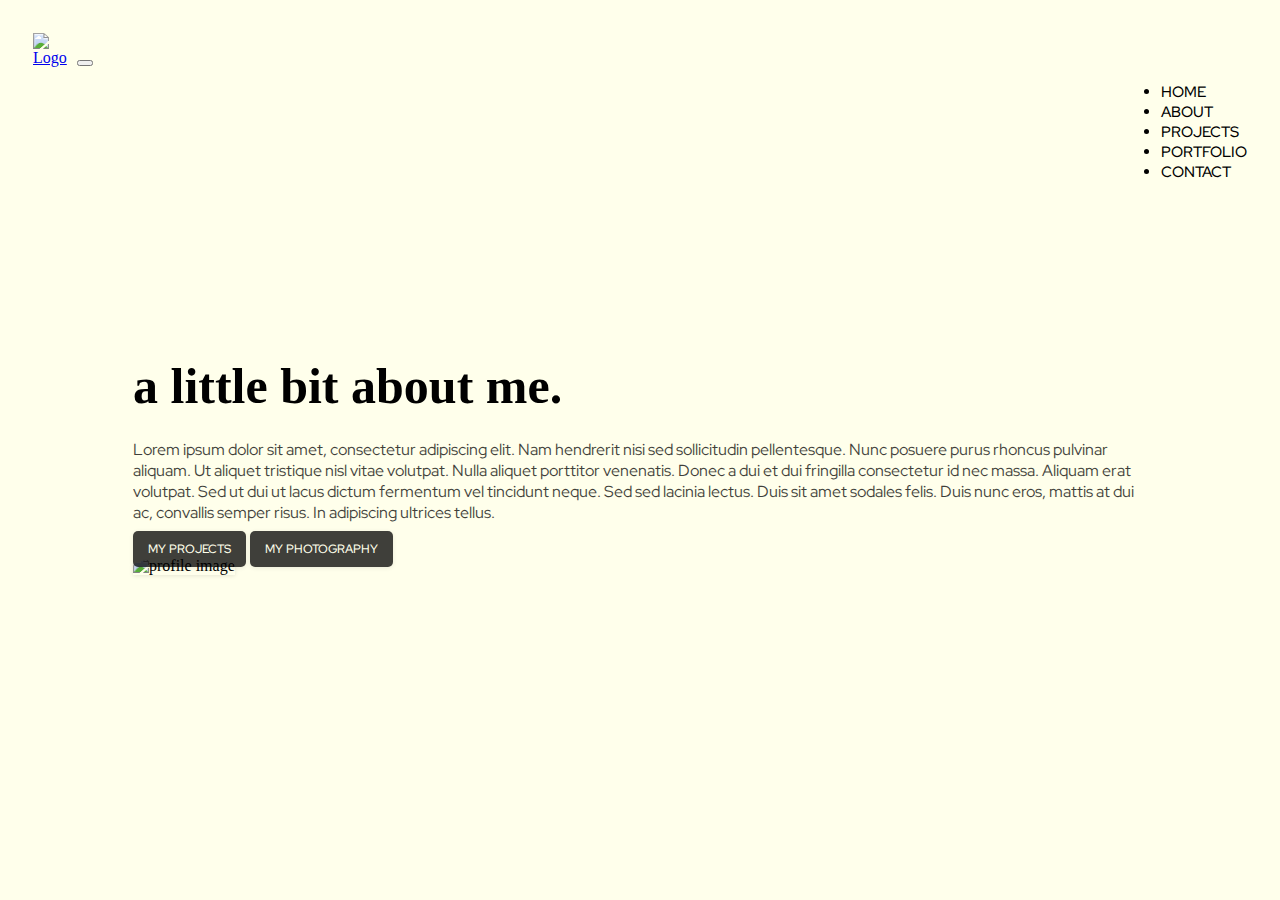
==== about.html @ 89e9486d "(index) html clean up" ====
<!DOCTYPE html>
<html lang="en">
  <head>
    <meta charset="UTF-8" />
    <meta name="viewport" content="width=device-width, initial-scale=1.0" />
    <link
      href="https://cdn.jsdelivr.net/npm/bootstrap@5.3.2/dist/css/bootstrap.min.css"
      rel="stylesheet"
      integrity="sha384-T3c6CoIi6uLrA9TneNEoa7RxnatzjcDSCmG1MXxSR1GAsXEV/Dwwykc2MPK8M2HN"
      crossorigin="anonymous"
    />
    <link rel="preconnect" href="https://fonts.googleapis.com" />
    <link rel="preconnect" href="https://fonts.gstatic.com" crossorigin />
    <link
      href="https://fonts.googleapis.com/css2?family=Gabarito&family=Playfair+Display:wght@400;500;600;700;800;900&family=Red+Hat+Display:wght@400;500&family=Syne+Mono&display=swap"
      rel="stylesheet"
    />
    <link rel="stylesheet" href="app.css" />
    <title>Document</title>
    <script
      src="https://cdn.jsdelivr.net/npm/bootstrap@5.3.2/dist/js/bootstrap.bundle.min.js"
      integrity="sha384-C6RzsynM9kWDrMNeT87bh95OGNyZPhcTNXj1NW7RuBCsyN/o0jlpcV8Qyq46cDfL"
      crossorigin="anonymous"
    ></script>
    <script
      src="https://kit.fontawesome.com/3fcf0af6ca.js"
      crossorigin="anonymous"
    ></script>
  </head>
  <body>
    <div class="top-space">
      <header>
        <nav class="navbar navbar-expand-lg mt-2 mb-2 ms-5 me-5">
          <div class="container-fluid">
            <a class="navbar-brand" href="index.html"
              ><img
                class="logo"
                src="https://s3.amazonaws.com/shecodesio-production/uploads/files/000/099/005/original/lv-logo.png?1696436280"
                alt="Logo"
            /></a>
            <button
              class="navbar-toggler"
              type="button"
              data-bs-toggle="collapse"
              data-bs-target="#navbarNav"
              aria-controls="navbarNav"
              aria-expanded="false"
              aria-label="Toggle Navigation"
            >
              <span class="navbar-toggler-icon"></span>
            </button>
            <div class="collapse navbar-collapse" id="navbarNav">
              <ul class="navbar-nav text-end">
                <li class="nav-item">
                  <a
                    class="nav-link about-nav-link home-link"
                    aria-current="page"
                    href="index.html"
                    >Home</a
                  >
                </li>
                <li class="nav-item">
                  <a
                    class="nav-link about-nav-link about-link"
                    aria-current="page"
                    href="about.html"
                    >About</a
                  >
                </li>
                <li class="nav-item">
                  <a
                    class="nav-link about-nav-link projects-link"
                    aria-current="page"
                    href="projects.html"
                    >Projects</a
                  >
                </li>
                <li class="nav-item">
                  <a
                    class="nav-link about-nav-link portfolio-link"
                    aria-current="page"
                    href="/index.html#portfolio"
                    >Portfolio</a
                  >
                </li>
                <li class="nav-item">
                  <a
                    class="nav-link about-nav-link contact-link"
                    aria-current="page"
                    href="contact.html"
                    >Contact</a
                  >
                </li>
              </ul>
            </div>
          </div>
        </nav>
      </header>
      <main class="main-about">
        <div class="about-container">
          <div class="row text-center">
            <div class="col-lg-7 col mb-5">
              <h1 class="about-headline mb-4">A Little Bit About Me.</h1>
              <p class="about-paragraph mb-4">
                Lorem ipsum dolor sit amet, consectetur adipiscing elit. Nam
                hendrerit nisi sed sollicitudin pellentesque. Nunc posuere purus
                rhoncus pulvinar aliquam. Ut aliquet tristique nisl vitae
                volutpat. Nulla aliquet porttitor venenatis. Donec a dui et dui
                fringilla consectetur id nec massa. Aliquam erat volutpat. Sed
                ut dui ut lacus dictum fermentum vel tincidunt neque. Sed sed
                lacinia lectus. Duis sit amet sodales felis. Duis nunc eros,
                mattis at dui ac, convallis semper risus. In adipiscing ultrices
                tellus.
              </p>
              <a class="buttons m-2" href="">My Projects</a>
              <a class="buttons m-2" href="">My Photography</a>
            </div>
            <div class="col-lg-5 col">
              <img
                class="img-fluid profile-image mb-5"
                src="images/profile-image.jpg"
                alt="profile image"
              />
            </div>
          </div>
        </div>
      </main>
    </div>
  </body>
</html>
---- app.css ----
@font-face {
  font-family: Tangerine, serif;
  src: url("Tangerine.otf");
}

:root {
  --primary-black: #000000;
  --primary-white: #ffffeb;
  --font-family-heading: "Tangerine", cursive;
  --font-family-sub-heading: "Syne Mono", monospace;
  --font-family-paragraph: "Red Hat Display", sans-serif;
  --box-shadow: 0 1px 4px rgba(0, 0, 0, 0.1);
}

body {
  background: var(--primary-white);
  border: 25px solid #ffffeb;
}

.top-gradient {
  background-image: linear-gradient(
    111.25deg,
    #ffffeb 0%,
    #f6e7b5 25%,
    #e1aa54 50%,
    #c25528 100%
  );
  background-size: 150%;
  animation: gradientAnimation 20s ease infinite;
}

@keyframes gradientAnimation {
  0% {
    background-position: 0% 50%;
  }
  50% {
    background-position: 100% 50%;
  }
  100% {
    background-position: 0% 50%;
  }
}

.logo {
  max-width: 40px;
}

.logo:hover {
  cursor: context-menu;
}

.navbar-collapse {
  display: flex;
  justify-content: flex-end;
}

.navbar-nav {
  font-family: var(--font-family-paragraph);
  font-size: 15px;
  font-weight: 500;
  gap: 30px;
  text-transform: uppercase;
}

.nav-link {
  color: var(--primary-white);
  text-decoration: none;
}

.nav-link:hover {
  color: var(--primary-white);
  cursor: pointer;
  opacity: 0.5;
  transition: all 500ms ease-in-out;
}

.about-nav-link {
  color: var(--primary-black);
}

.about-nav-link:hover {
  color: var(--primary-black);
}

main {
  margin: 135px 0;
}

.main-headline {
  color: var(--primary-white);
  font-family: var(--font-family-sub-heading);
  font-size: 30px;
  text-transform: lowercase;
}

.main-description,
.contact-headline {
  color: var(--primary-white);
  font-family: var(--font-family-heading);
  font-size: 75px;
  line-height: 0.8;
  text-transform: lowercase;
}

.main-headline:hover,
.main-description:hover {
  cursor: context-menu;
}

span {
  color: var(--primary-black);
}

small {
  font-size: 40px;
}

.code-container {
  display: flex;
  justify-content: center;
}

.code-container .row {
  gap: 75px;
}

.code-container i {
  font-size: 40px;
}

.code-container i:hover {
  cursor: pointer;
  transform: scale(1.5);
  transition: all 500ms ease-in-out;
}

.preview-container,
.projects-container {
  display: flex;
  justify-content: center;
  flex-direction: column;
}

.previews-headline {
  font-family: var(--font-family-sub-heading);
  font-size: 30px;
  padding: 10px;
  text-transform: lowercase;
}

.preview-container .row,
.projects-container .row {
  gap: 50px;
}

.preview-image {
  max-width: 400px;
  max-height: 200px;
}

.project-image {
  max-width: 300px;
  box-shadow: var(--box-shadow);
}

.project-image:hover {
  transform: scale(1.3);
  transition: all 500ms ease-in-out;
}

.preview-headline,
.project-headline,
.contact-description {
  font-family: var(--font-family-paragraph);
  font-size: 15px;
  font-weight: 600;
  text-transform: uppercase;
}

.preview-paragraph,
.project-paragraph,
.contact-paragraph {
  font-family: var(--font-family-paragraph);
}

.buttons {
  background: var(--primary-black);
  border-radius: 5px;
  box-shadow: var(--box-shadow);
  color: var(--primary-white);
  font-family: var(--font-family-paragraph);
  font-size: 12px;
  font-weight: 500;
  opacity: 0.75;
  padding: 10px 15px;
  text-decoration: none;
  text-transform: uppercase;
}

.buttons:hover {
  cursor: pointer;
  opacity: 1;
  transition: all 500ms ease-in-out;
}

.about-container {
  display: flex;
  justify-content: center;
}

.about-container .row {
  align-items: center;
  margin: 0 100px;
}

.about-headline,
.projects-headline {
  color: var(--primary-black);
  font-family: var(--font-family-heading);
  font-size: 50px;
  line-height: 0.8;
  text-transform: lowercase;
}

.about-paragraph,
.project-paragraph {
  font-family: var(--font-family-paragraph);
  opacity: 0.75;
}

.about-paragraph:hover,
.project-paragraph:hover {
  cursor: context-menu;
  opacity: 1;
  transform: scale(1.015);
  transition: all 500ms ease-in-out;
}

.profile-image {
  border-radius: 50% 50% 0 0;
  box-shadow: var(--box-shadow);
  max-width: 325px;
}

.contact-container i {
  font-size: 40px;
}

.contact-container i:hover {
  cursor: pointer;
  transform: scale(1.5);
  transition: all 500ms ease-in-out;
}

.contact-container {
  display: flex;
  justify-content: center;
}

.contact-container .row {
  align-items: center;
  text-align: center;
  gap: 100px;
}

.contact-container a {
  text-decoration: none;
  color: var(--primary-black);
}

@media (max-width: 1150px) {
  .about-headline {
    font-size: 40px;
  }
}

@media (max-width: 991.5px) {
  .navbar-nav {
    gap: 5px;
    margin-top: 20px;
  }

  .main-about {
    margin: 25px 0;
  }

  .about-container .row {
    flex-direction: column-reverse;
  }

  .contact-container .row {
    gap: 0px;
  }
}

@media (max-width: 771.5px) {
  .main-description,
  .contact-headline {
    font-size: 55px;
  }
}

@media (max-width: 695px) {
  .about-headline {
    font-size: 30px;
  }
}

@media (max-width: 584.5px) {
  .main-headline {
    font-size: 20px;
  }

  .main-description,
  .contact-headline {
    font-size: 35px;
  }

  small {
    font-size: 25px;
  }
}
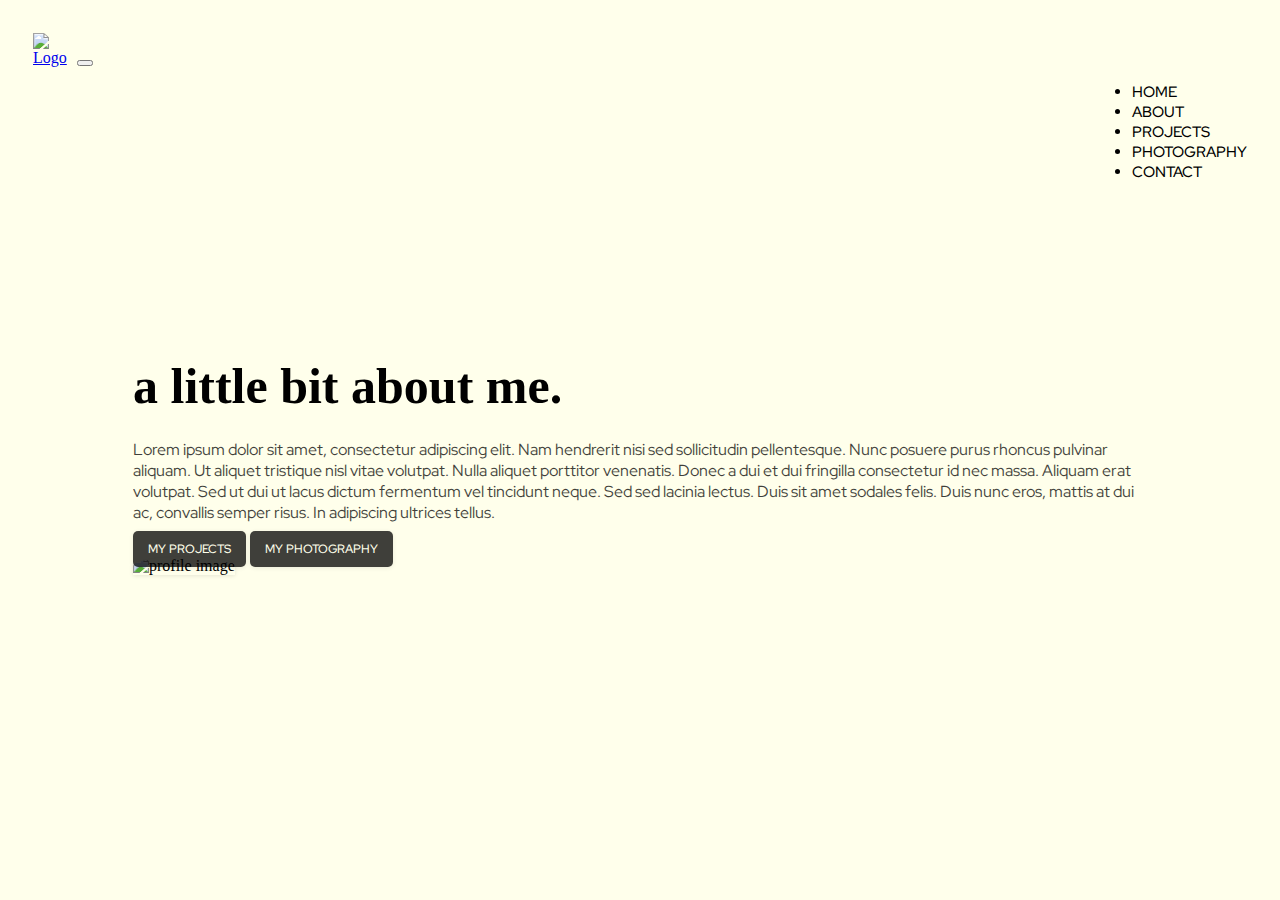
==== commit 11b7ef84: "(about) html clean up" ====
--- a/about.html
+++ b/about.html
@@ -30,7 +30,7 @@
   <body>
     <div class="top-space">
       <header>
-        <nav class="navbar navbar-expand-lg mt-2 mb-2 ms-5 me-5">
+        <nav class="navbar navbar-expand-lg">
           <div class="container-fluid">
             <a class="navbar-brand" href="index.html"
               ><img
@@ -53,7 +53,7 @@
               <ul class="navbar-nav text-end">
                 <li class="nav-item">
                   <a
-                    class="nav-link about-nav-link home-link"
+                    class="nav-link about-nav-link"
                     aria-current="page"
                     href="index.html"
                     >Home</a
@@ -61,7 +61,7 @@
                 </li>
                 <li class="nav-item">
                   <a
-                    class="nav-link about-nav-link about-link"
+                    class="nav-link about-nav-link"
                     aria-current="page"
                     href="about.html"
                     >About</a
@@ -69,7 +69,7 @@
                 </li>
                 <li class="nav-item">
                   <a
-                    class="nav-link about-nav-link projects-link"
+                    class="nav-link about-nav-link"
                     aria-current="page"
                     href="projects.html"
                     >Projects</a
@@ -77,15 +77,15 @@
                 </li>
                 <li class="nav-item">
                   <a
-                    class="nav-link about-nav-link portfolio-link"
+                    class="nav-link about-nav-link"
                     aria-current="page"
-                    href="/index.html#portfolio"
-                    >Portfolio</a
+                    href="photography.html"
+                    >Photography</a
                   >
                 </li>
                 <li class="nav-item">
                   <a
-                    class="nav-link about-nav-link contact-link"
+                    class="nav-link about-nav-link"
                     aria-current="page"
                     href="contact.html"
                     >Contact</a
@@ -96,12 +96,12 @@
           </div>
         </nav>
       </header>
-      <main class="main-about">
+      <main>
         <div class="about-container">
-          <div class="row text-center">
-            <div class="col-lg-7 col mb-5">
-              <h1 class="about-headline mb-4">A Little Bit About Me.</h1>
-              <p class="about-paragraph mb-4">
+          <div class="row">
+            <div class="col-lg-7 col">
+              <h1 class="about-headline">A Little Bit About Me.</h1>
+              <p class="about-paragraph">
                 Lorem ipsum dolor sit amet, consectetur adipiscing elit. Nam
                 hendrerit nisi sed sollicitudin pellentesque. Nunc posuere purus
                 rhoncus pulvinar aliquam. Ut aliquet tristique nisl vitae
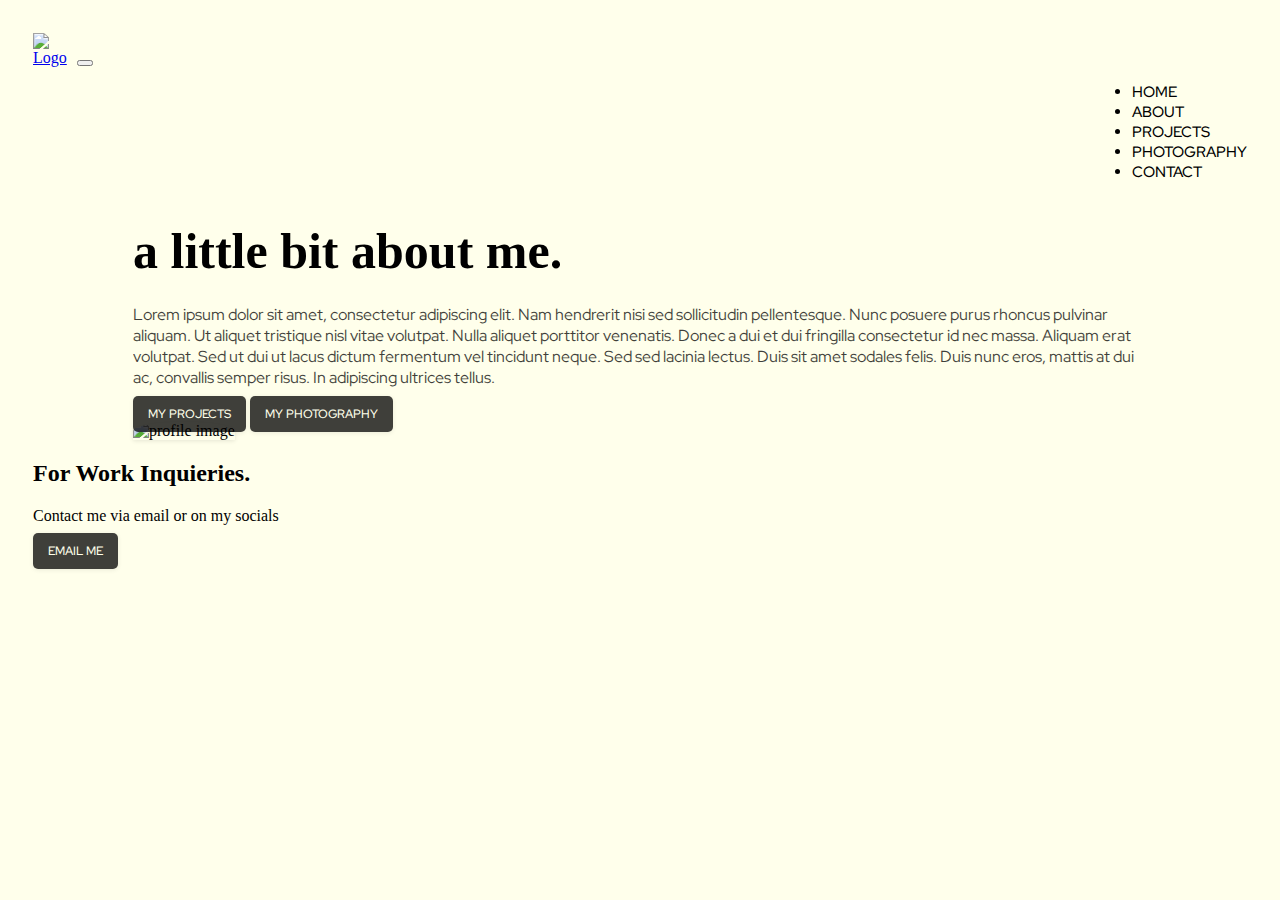
==== commit 7b593f8c: "footer added to all current html" ====
--- a/about.html
+++ b/about.html
@@ -96,35 +96,72 @@
           </div>
         </nav>
       </header>
-      <main>
-        <div class="about-container">
+      <div class="about-container">
+        <div class="row">
+          <div class="col-lg-7 col">
+            <h1 class="about-headline">A Little Bit About Me.</h1>
+            <p class="about-paragraph">
+              Lorem ipsum dolor sit amet, consectetur adipiscing elit. Nam
+              hendrerit nisi sed sollicitudin pellentesque. Nunc posuere purus
+              rhoncus pulvinar aliquam. Ut aliquet tristique nisl vitae
+              volutpat. Nulla aliquet porttitor venenatis. Donec a dui et dui
+              fringilla consectetur id nec massa. Aliquam erat volutpat. Sed ut
+              dui ut lacus dictum fermentum vel tincidunt neque. Sed sed lacinia
+              lectus. Duis sit amet sodales felis. Duis nunc eros, mattis at dui
+              ac, convallis semper risus. In adipiscing ultrices tellus.
+            </p>
+            <a class="buttons m-2" href="">My Projects</a>
+            <a class="buttons m-2" href="">My Photography</a>
+          </div>
+          <div class="col-lg-5 col">
+            <img
+              class="img-fluid profile-image mb-5"
+              src="images/profile-image.jpg"
+              alt="profile image"
+            />
+          </div>
+        </div>
+      </div>
+      <footer>
+        <div class="footer-container">
           <div class="row">
-            <div class="col-lg-7 col">
-              <h1 class="about-headline">A Little Bit About Me.</h1>
-              <p class="about-paragraph">
-                Lorem ipsum dolor sit amet, consectetur adipiscing elit. Nam
-                hendrerit nisi sed sollicitudin pellentesque. Nunc posuere purus
-                rhoncus pulvinar aliquam. Ut aliquet tristique nisl vitae
-                volutpat. Nulla aliquet porttitor venenatis. Donec a dui et dui
-                fringilla consectetur id nec massa. Aliquam erat volutpat. Sed
-                ut dui ut lacus dictum fermentum vel tincidunt neque. Sed sed
-                lacinia lectus. Duis sit amet sodales felis. Duis nunc eros,
-                mattis at dui ac, convallis semper risus. In adipiscing ultrices
-                tellus.
+            <div class="col-md">
+              <h2 class="footer-headline">For Work Inquieries.</h2>
+              <p class="footer-paragraph">
+                Contact me via email or on my socials
+                <i class="fa-solid fa-arrow-right-long"></i>
               </p>
-              <a class="buttons m-2" href="">My Projects</a>
-              <a class="buttons m-2" href="">My Photography</a>
             </div>
-            <div class="col-lg-5 col">
-              <img
-                class="img-fluid profile-image mb-5"
-                src="images/profile-image.jpg"
-                alt="profile image"
-              />
+            <div class="col-md">
+              <a
+                href="mailto:lisa_candemyr@hotmail.com"
+                target="_blank"
+                rel="noreferrer"
+                class="buttons"
+                >Email Me</a
+              >
+              <a
+                href="https://www.linkedin.com/in/lisa-candemyr/"
+                target="_blank"
+                rel="noreferrer"
+                ><i class="fa-brands fa-linkedin socials"></i
+              ></a>
+              <a
+                href="https://www.facebook.com/lisacandemyr"
+                target="_blank"
+                rel="noreferrer"
+                ><i class="fa-brands fa-facebook socials"></i
+              ></a>
+              <a
+                href="https://www.instagram.com/lisacandemyr"
+                target="_blank"
+                rel="noreferrer"
+                ><i class="fa-brands fa-instagram socials"></i
+              ></a>
             </div>
           </div>
         </div>
-      </main>
+      </footer>
     </div>
   </body>
 </html>
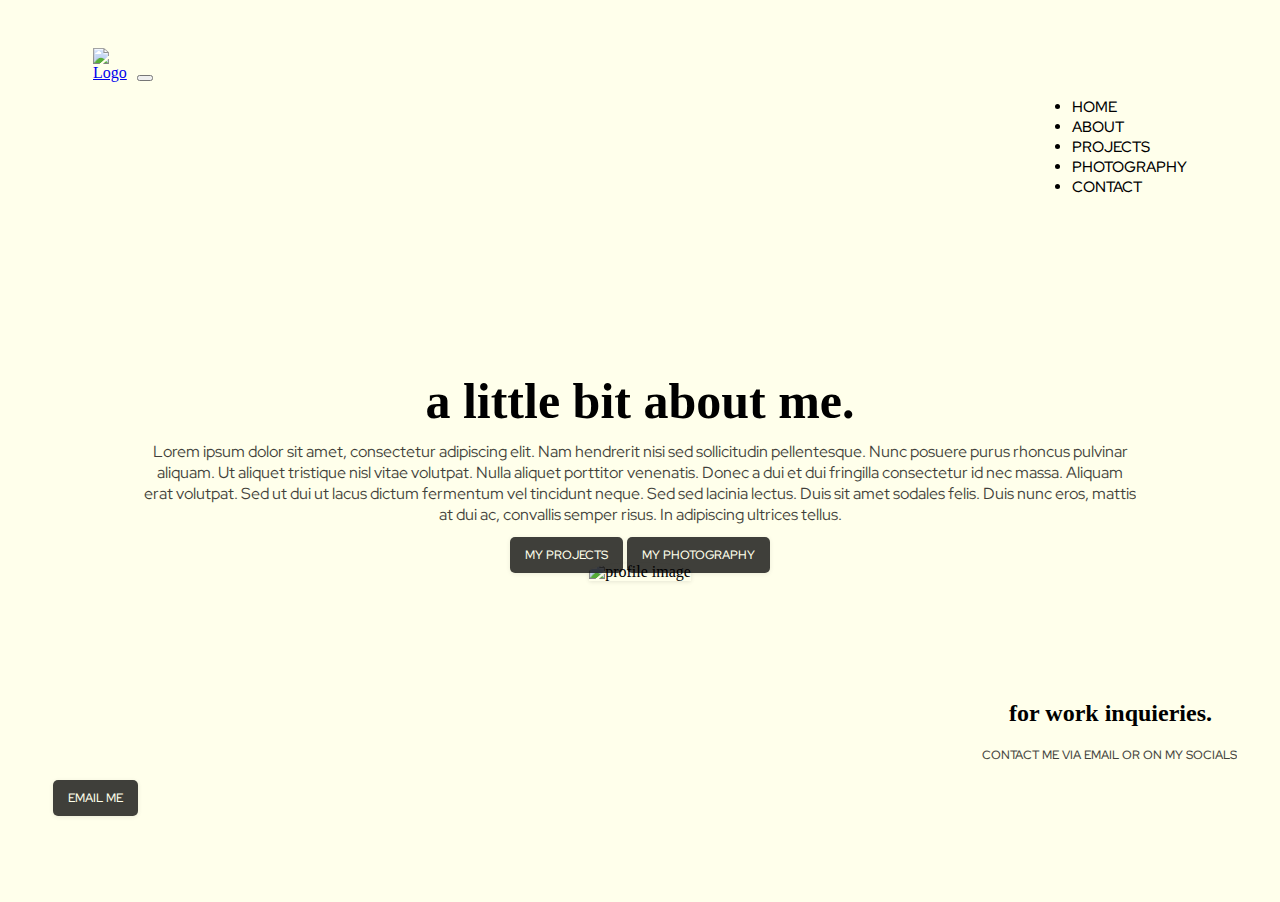
==== commit c5a6c209: "css clean up" ====
--- a/about.html
+++ b/about.html
@@ -53,7 +53,7 @@
               <ul class="navbar-nav text-end">
                 <li class="nav-item">
                   <a
-                    class="nav-link about-nav-link"
+                    class="nav-link second-nav-link"
                     aria-current="page"
                     href="index.html"
                     >Home</a
@@ -61,7 +61,7 @@
                 </li>
                 <li class="nav-item">
                   <a
-                    class="nav-link about-nav-link"
+                    class="nav-link second-nav-link"
                     aria-current="page"
                     href="about.html"
                     >About</a
@@ -69,7 +69,7 @@
                 </li>
                 <li class="nav-item">
                   <a
-                    class="nav-link about-nav-link"
+                    class="nav-link second-nav-link"
                     aria-current="page"
                     href="projects.html"
                     >Projects</a
@@ -77,7 +77,7 @@
                 </li>
                 <li class="nav-item">
                   <a
-                    class="nav-link about-nav-link"
+                    class="nav-link second-nav-link"
                     aria-current="page"
                     href="photography.html"
                     >Photography</a
@@ -85,7 +85,7 @@
                 </li>
                 <li class="nav-item">
                   <a
-                    class="nav-link about-nav-link"
+                    class="nav-link second-nav-link"
                     aria-current="page"
                     href="contact.html"
                     >Contact</a
@@ -115,7 +115,7 @@
           </div>
           <div class="col-lg-5 col">
             <img
-              class="img-fluid profile-image mb-5"
+              class="img-fluid profile-image"
               src="images/profile-image.jpg"
               alt="profile image"
             />
--- a/app.css
+++ b/app.css
@@ -26,161 +26,12 @@
     #c25528 100%
   );
   background-size: 150%;
-  animation: gradientAnimation 20s ease infinite;
-}
-
-@keyframes gradientAnimation {
-  0% {
-    background-position: 0% 50%;
-  }
-  50% {
-    background-position: 100% 50%;
-  }
-  100% {
-    background-position: 0% 50%;
-  }
-}
-
-.logo {
-  max-width: 40px;
-}
-
-.logo:hover {
-  cursor: context-menu;
-}
-
-.navbar-collapse {
-  display: flex;
-  justify-content: flex-end;
-}
-
-.navbar-nav {
-  font-family: var(--font-family-paragraph);
-  font-size: 15px;
-  font-weight: 500;
-  gap: 30px;
-  text-transform: uppercase;
-}
-
-.nav-link {
-  color: var(--primary-white);
-  text-decoration: none;
-}
-
-.nav-link:hover {
-  color: var(--primary-white);
-  cursor: pointer;
-  opacity: 0.5;
-  transition: all 500ms ease-in-out;
-}
-
-.about-nav-link {
-  color: var(--primary-black);
-}
-
-.about-nav-link:hover {
-  color: var(--primary-black);
-}
-
-main {
-  margin: 135px 0;
-}
-
-.main-headline {
-  color: var(--primary-white);
-  font-family: var(--font-family-sub-heading);
-  font-size: 30px;
-  text-transform: lowercase;
-}
-
-.main-description,
-.contact-headline {
-  color: var(--primary-white);
-  font-family: var(--font-family-heading);
-  font-size: 75px;
-  line-height: 0.8;
-  text-transform: lowercase;
-}
-
-.main-headline:hover,
-.main-description:hover {
-  cursor: context-menu;
-}
-
-span {
-  color: var(--primary-black);
-}
-
-small {
-  font-size: 40px;
-}
-
-.code-container {
-  display: flex;
-  justify-content: center;
-}
-
-.code-container .row {
-  gap: 75px;
-}
-
-.code-container i {
-  font-size: 40px;
-}
-
-.code-container i:hover {
-  cursor: pointer;
-  transform: scale(1.5);
-  transition: all 500ms ease-in-out;
-}
-
-.preview-container,
-.projects-container {
-  display: flex;
-  justify-content: center;
-  flex-direction: column;
-}
-
-.previews-headline {
-  font-family: var(--font-family-sub-heading);
-  font-size: 30px;
+  animation: gradientAnimation 10s ease infinite;
   padding: 10px;
-  text-transform: lowercase;
-}
-
-.preview-container .row,
-.projects-container .row {
-  gap: 50px;
-}
-
-.preview-image {
-  max-width: 400px;
-  max-height: 200px;
-}
-
-.project-image {
-  max-width: 300px;
-  box-shadow: var(--box-shadow);
-}
-
-.project-image:hover {
-  transform: scale(1.3);
-  transition: all 500ms ease-in-out;
-}
-
-.preview-headline,
-.project-headline,
-.contact-description {
-  font-family: var(--font-family-paragraph);
-  font-size: 15px;
-  font-weight: 600;
-  text-transform: uppercase;
-}
-
-.preview-paragraph,
-.project-paragraph,
-.contact-paragraph {
-  font-family: var(--font-family-paragraph);
+}
+
+.top-space {
+  padding: 10px;
 }
 
 .buttons {
@@ -203,32 +54,235 @@
   transition: all 500ms ease-in-out;
 }
 
+.navbar {
+  margin: 5px 50px;
+}
+
+.logo {
+  max-width: 40px;
+}
+
+.logo:hover {
+  cursor: context-menu;
+}
+
+.navbar-collapse {
+  display: flex;
+  justify-content: flex-end;
+}
+
+.navbar-nav {
+  font-family: var(--font-family-paragraph);
+  font-size: 15px;
+  font-weight: 500;
+  gap: 30px;
+  text-transform: uppercase;
+}
+
+.nav-link {
+  color: var(--primary-white);
+  text-decoration: none;
+}
+
+.nav-link:hover {
+  color: var(--primary-white);
+  cursor: pointer;
+  opacity: 0.5;
+  transition: all 500ms ease-in-out;
+}
+
+.second-nav-link {
+  color: var(--primary-black);
+}
+
+.second-nav-link:hover {
+  color: var(--primary-black);
+}
+
+main {
+  margin: 135px 0;
+}
+
+.main-headline {
+  color: var(--primary-white);
+  font-family: var(--font-family-sub-heading);
+  font-size: 30px;
+  margin: 0 25px 15px 0;
+  text-align: center;
+  text-transform: lowercase;
+}
+
+.main-description {
+  color: var(--primary-white);
+  font-family: var(--font-family-heading);
+  font-size: 75px;
+  line-height: 0.8;
+  text-align: center;
+  text-transform: lowercase;
+}
+
+span {
+  color: var(--primary-black);
+}
+
+small {
+  font-size: 40px;
+}
+
+.code-container {
+  display: flex;
+  justify-content: center;
+  padding: 50px 0;
+}
+
+.code-container .row {
+  gap: 75px;
+}
+
+.code-container i {
+  font-size: 40px;
+}
+
+.code-container i:hover {
+  cursor: context-menu;
+  transform: scale(1.5);
+  transition: all 500ms ease-in-out;
+}
+
+.previews-headline {
+  font-family: var(--font-family-sub-heading);
+  font-size: 30px;
+  padding-bottom: 10px;
+  text-align: center;
+  text-transform: lowercase;
+}
+
+.preview-container {
+  display: flex;
+  flex-direction: column;
+  justify-content: center;
+}
+
+.preview-container .row {
+  gap: 50px;
+  text-align: center;
+}
+
+.preview-container .col-lg {
+  min-width: 400px;
+}
+
+.preview-headline {
+  font-family: var(--font-family-paragraph);
+  font-size: 15px;
+  font-weight: 600;
+  text-transform: uppercase;
+}
+
+.preview-paragraph {
+  font-family: var(--font-family-paragraph);
+  opacity: 0.75;
+}
+
+.preview-paragraph:hover {
+  cursor: context-menu;
+  opacity: 1;
+  transform: scale(1.015);
+  transition: all 500ms ease-in-out;
+}
+
+.preview-image {
+  margin: 20px;
+  max-height: 200px;
+  max-width: 400px;
+}
+
 .about-container {
   display: flex;
   justify-content: center;
+  margin-top: 135px;
 }
 
 .about-container .row {
   align-items: center;
   margin: 0 100px;
-}
-
-.about-headline,
-.projects-headline {
+  text-align: center;
+}
+
+.about-headline {
   color: var(--primary-black);
   font-family: var(--font-family-heading);
   font-size: 50px;
   line-height: 0.8;
-  text-transform: lowercase;
-}
-
-.about-paragraph,
+  margin-bottom: 20px;
+  text-align: center;
+  text-transform: lowercase;
+}
+
+.about-paragraph {
+  font-family: var(--font-family-paragraph);
+  margin-bottom: 20px;
+  opacity: 0.75;
+}
+
+.about-paragraph:hover {
+  cursor: context-menu;
+  opacity: 1;
+  transform: scale(1.015);
+  transition: all 500ms ease-in-out;
+}
+
+.profile-image {
+  border-radius: 50% 50% 0 0;
+  box-shadow: var(--box-shadow);
+  max-width: 325px;
+}
+
+.projects-headline {
+  color: var(--primary-black);
+  font-family: var(--font-family-heading);
+  font-size: 50px;
+  line-height: 0.8;
+  margin: 135px 20px 0 20px;
+  text-transform: lowercase;
+  text-align: center;
+}
+
+.projects-container {
+  display: flex;
+  flex-direction: column;
+  justify-content: center;
+}
+
+.projects-container .row {
+  gap: 50px;
+  margin: 15px;
+  text-align: center;
+}
+
+.project-image {
+  box-shadow: var(--box-shadow);
+  margin: 20px;
+  max-width: 300px;
+}
+
+.project-image:hover {
+  transform: scale(1.1);
+  transition: all 500ms ease-in-out;
+}
+
+.project-headline {
+  font-family: var(--font-family-paragraph);
+  font-size: 15px;
+  font-weight: 600;
+  text-transform: uppercase;
+}
+
 .project-paragraph {
   font-family: var(--font-family-paragraph);
   opacity: 0.75;
 }
 
-.about-paragraph:hover,
 .project-paragraph:hover {
   cursor: context-menu;
   opacity: 1;
@@ -236,36 +290,59 @@
   transition: all 500ms ease-in-out;
 }
 
-.profile-image {
-  border-radius: 50% 50% 0 0;
-  box-shadow: var(--box-shadow);
-  max-width: 325px;
-}
-
-.contact-container i {
-  font-size: 40px;
-}
-
-.contact-container i:hover {
+.contact-headline {
+  color: var(--primary-white);
+  font-family: var(--font-family-heading);
+  font-size: 75px;
+  line-height: 0.8;
+  text-align: center;
+  text-transform: lowercase;
+}
+
+.footer-container {
+  display: flex;
+  flex-direction: column;
+  justify-content: center;
+  margin: 100px 0 50px 0;
+}
+
+.footer-container .row {
+  align-items: center;
+  gap: 80px;
+}
+
+.footer-headline {
+  color: var(--primary-black);
+  font-family: var(--font-family-heading);
+  margin-right: 25px;
+  text-align: right;
+  text-transform: lowercase;
+}
+
+.footer-paragraph {
+  font-family: var(--font-family-paragraph);
+  font-size: 12px;
+  font-weight: 500;
+  opacity: 0.75;
+  text-align: right;
+  text-transform: uppercase;
+}
+
+footer a {
+  color: var(--primary-black);
+  font-size: 30px;
+  margin: 10px;
+}
+
+footer .socials {
+  position: relative;
+  top: 7px;
+}
+
+footer i:hover {
   cursor: pointer;
   transform: scale(1.5);
   transition: all 500ms ease-in-out;
-}
-
-.contact-container {
-  display: flex;
-  justify-content: center;
-}
-
-.contact-container .row {
-  align-items: center;
-  text-align: center;
-  gap: 100px;
-}
-
-.contact-container a {
-  text-decoration: none;
-  color: var(--primary-black);
 }
 
 @media (max-width: 1150px) {
@@ -280,7 +357,7 @@
     margin-top: 20px;
   }
 
-  .main-about {
+  .about-container {
     margin: 25px 0;
   }
 
@@ -288,8 +365,8 @@
     flex-direction: column-reverse;
   }
 
-  .contact-container .row {
-    gap: 0px;
+  .profile-image {
+    margin-bottom: 30px;
   }
 }
 
@@ -298,6 +375,28 @@
   .contact-headline {
     font-size: 55px;
   }
+
+  .previews-headline {
+    font-size: 25px;
+    margin-top: -50px;
+  }
+
+  .footer-container {
+    text-align: center;
+  }
+
+  .footer-container .row {
+    gap: 5px;
+  }
+
+  .footer-headline {
+    margin-right: 0;
+    text-align: center;
+  }
+
+  .footer-paragraph {
+    text-align: center;
+  }
 }
 
 @media (max-width: 695px) {
@@ -319,4 +418,54 @@
   small {
     font-size: 25px;
   }
-}
+
+  .previews-headline {
+    font-size: 20px;
+  }
+
+  .preview-image {
+    margin: 20px;
+    max-height: 200px;
+    max-width: 250px;
+  }
+
+  .preview-container .col-lg {
+    min-width: 300px;
+  }
+
+  .project-image {
+    margin: 0 0 10px 0;
+    max-width: 250px;
+  }
+
+  .footer-container {
+    justify-content: center;
+  }
+}
+
+@media (max-width: 400px) {
+  .main-description,
+  .contact-headline {
+    font-size: 25px;
+  }
+
+  .previews-headline {
+    font-size: 15px;
+  }
+
+  .projects-headline {
+    font-size: 40px;
+  }
+}
+
+@keyframes gradientAnimation {
+  0% {
+    background-position: 0% 50%;
+  }
+  50% {
+    background-position: 100% 50%;
+  }
+  100% {
+    background-position: 0% 50%;
+  }
+}
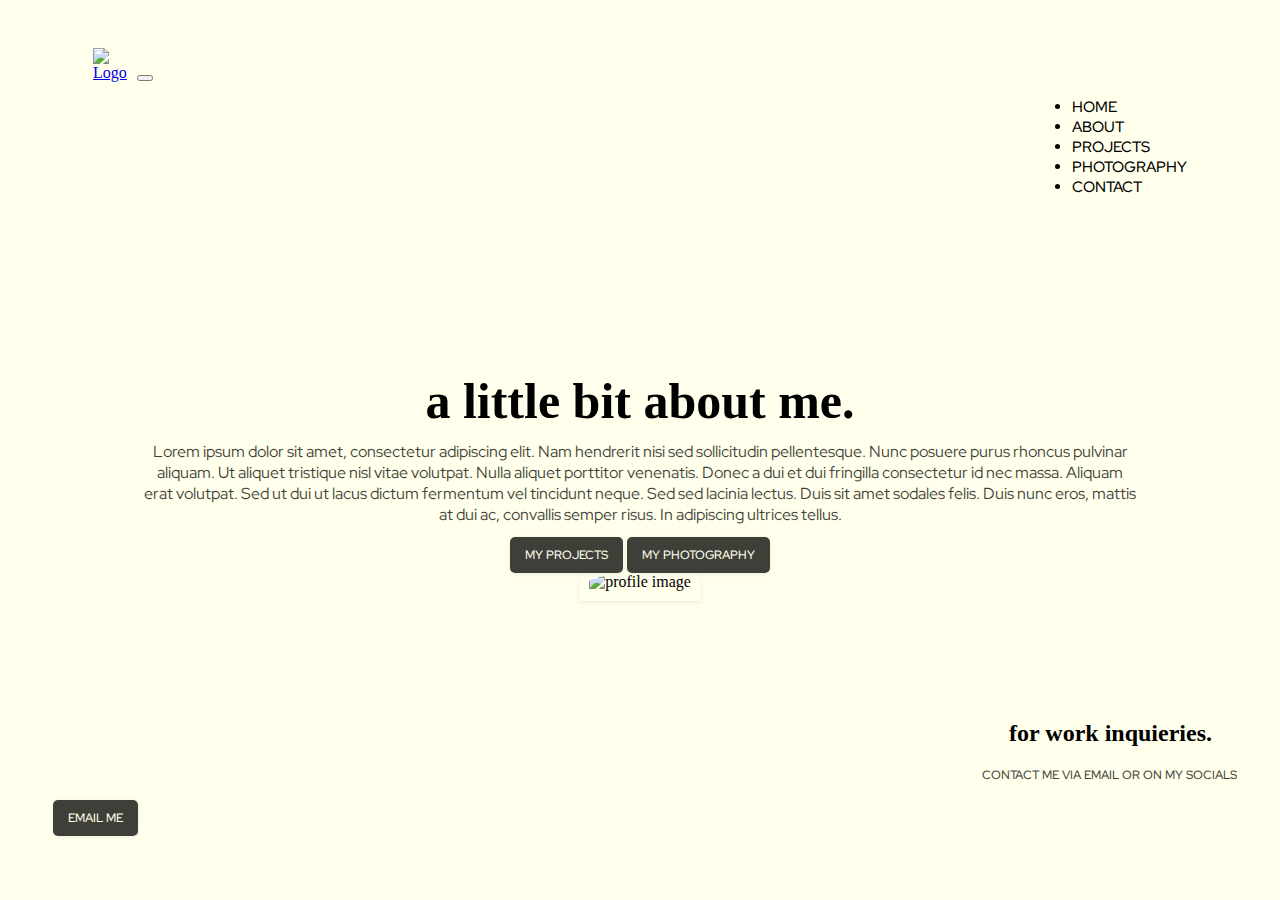
==== commit 51d5c553: "photos added to greenwich market" ====
--- a/about.html
+++ b/about.html
@@ -110,8 +110,8 @@
               lectus. Duis sit amet sodales felis. Duis nunc eros, mattis at dui
               ac, convallis semper risus. In adipiscing ultrices tellus.
             </p>
-            <a class="buttons m-2" href="">My Projects</a>
-            <a class="buttons m-2" href="">My Photography</a>
+            <a class="buttons m-2" href="projects.html">My Projects</a>
+            <a class="buttons m-2" href="photography.html">My Photography</a>
           </div>
           <div class="col-lg-5 col">
             <img
--- a/app.css
+++ b/app.css
@@ -23,9 +23,10 @@
     #ffffeb 0%,
     #f6e7b5 25%,
     #e1aa54 50%,
-    #c25528 100%
+    #c25528 75%,
+    #a3221b 100%
   );
-  background-size: 150%;
+  background-size: 175%;
   animation: gradientAnimation 10s ease infinite;
   padding: 10px;
 }
@@ -63,7 +64,7 @@
 }
 
 .logo:hover {
-  cursor: context-menu;
+  cursor: pointer;
 }
 
 .navbar-collapse {
@@ -145,7 +146,7 @@
 
 .code-container i:hover {
   cursor: context-menu;
-  transform: scale(1.5);
+  transform: scale(1.3);
   transition: all 500ms ease-in-out;
 }
 
@@ -236,6 +237,7 @@
   border-radius: 50% 50% 0 0;
   box-shadow: var(--box-shadow);
   max-width: 325px;
+  padding: 10px;
 }
 
 .projects-headline {
@@ -285,6 +287,72 @@
 
 .project-paragraph:hover {
   cursor: context-menu;
+  opacity: 1;
+  transform: scale(1.015);
+  transition: all 500ms ease-in-out;
+}
+
+.photography-headline {
+  color: var(--primary-black);
+  font-family: var(--font-family-heading);
+  font-size: 50px;
+  line-height: 0.8;
+  margin: 135px 20px 20px 20px;
+  text-transform: lowercase;
+  text-align: center;
+}
+
+.photography-container {
+  display: flex;
+  justify-content: center;
+}
+
+.photography-container .row {
+  text-align: center;
+}
+
+.card {
+  background: var(--primary-white);
+  border-style: none;
+  box-shadow: var(--box-shadow);
+  margin: 20px;
+  max-width: 300px;
+  padding: 10px;
+  text-align: center;
+  max-width: 18rem;
+  min-width: 11rem;
+}
+
+.card-title {
+  font-family: var(--font-family-sub-heading);
+  margin: 5px 0 15px 0;
+  text-align: center;
+  text-transform: lowercase;
+}
+
+.photo-container {
+  display: flex;
+  justify-content: center;
+  margin-top: 25px;
+}
+
+.photo-container .col-lg-2 {
+  padding: 0;
+}
+
+.photo-container img {
+  width: 100%;
+}
+
+.right-arrow {
+  color: var(--primary-black);
+  font-size: 50px;
+  margin: 25px 50px -75px 0;
+  text-align: right;
+}
+
+.right-arrow:hover {
+  cursor: pointer;
   opacity: 1;
   transform: scale(1.015);
   transition: all 500ms ease-in-out;
@@ -303,7 +371,7 @@
   display: flex;
   flex-direction: column;
   justify-content: center;
-  margin: 100px 0 50px 0;
+  margin: 100px 0 25px 0;
 }
 
 .footer-container .row {
@@ -332,6 +400,12 @@
   color: var(--primary-black);
   font-size: 30px;
   margin: 10px;
+  opacity: 0.75;
+}
+
+footer a:hover {
+  opacity: 1;
+  transition: all 750ms ease-in-out;
 }
 
 footer .socials {
@@ -341,13 +415,22 @@
 
 footer i:hover {
   cursor: pointer;
-  transform: scale(1.5);
-  transition: all 500ms ease-in-out;
+  transform: scale(1.3);
+  transition: all 500ms ease-in-out;
+}
+
+footer .fa-arrow-right-long:hover {
+  cursor: context-menu;
+  transform: none;
 }
 
 @media (max-width: 1150px) {
   .about-headline {
     font-size: 40px;
+  }
+
+  .card-title {
+    font-size: 14px;
   }
 }
 
@@ -368,6 +451,10 @@
   .profile-image {
     margin-bottom: 30px;
   }
+
+  .photography-container {
+    margin: 0 100px;
+  }
 }
 
 @media (max-width: 771.5px) {
@@ -438,6 +525,10 @@
     max-width: 250px;
   }
 
+  .photography-headline {
+    font-size: 35px;
+  }
+
   .footer-container {
     justify-content: center;
   }
@@ -453,8 +544,9 @@
     font-size: 15px;
   }
 
-  .projects-headline {
-    font-size: 40px;
+  .projects-headline,
+  .photography-headline {
+    font-size: 30px;
   }
 }
 
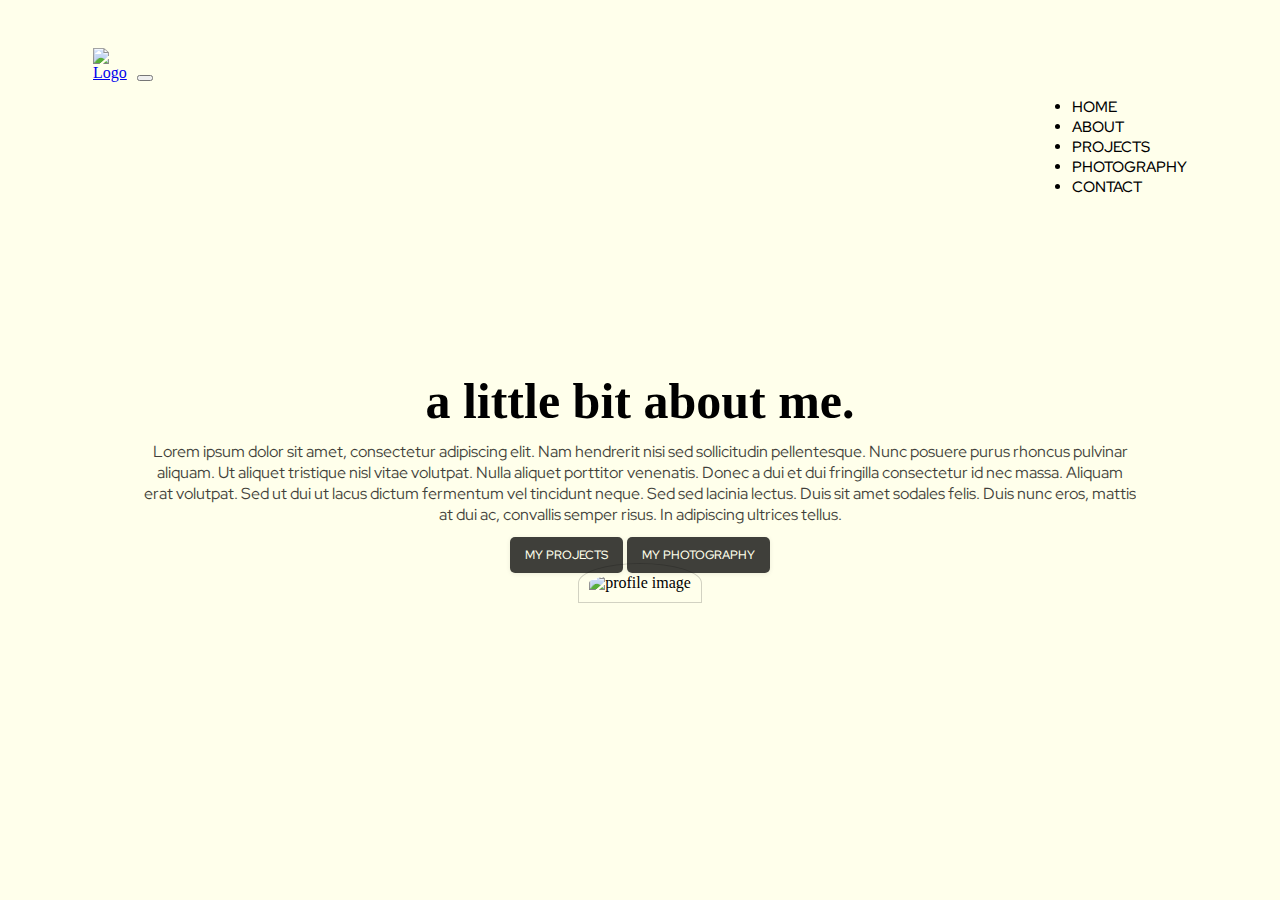
==== commit 30bbd7e1: "removing footer section from some pages" ====
--- a/about.html
+++ b/about.html
@@ -122,46 +122,6 @@
           </div>
         </div>
       </div>
-      <footer>
-        <div class="footer-container">
-          <div class="row">
-            <div class="col-md">
-              <h2 class="footer-headline">For Work Inquieries.</h2>
-              <p class="footer-paragraph">
-                Contact me via email or on my socials
-                <i class="fa-solid fa-arrow-right-long"></i>
-              </p>
-            </div>
-            <div class="col-md">
-              <a
-                href="mailto:lisa_candemyr@hotmail.com"
-                target="_blank"
-                rel="noreferrer"
-                class="buttons"
-                >Email Me</a
-              >
-              <a
-                href="https://www.linkedin.com/in/lisa-candemyr/"
-                target="_blank"
-                rel="noreferrer"
-                ><i class="fa-brands fa-linkedin socials"></i
-              ></a>
-              <a
-                href="https://www.facebook.com/lisacandemyr"
-                target="_blank"
-                rel="noreferrer"
-                ><i class="fa-brands fa-facebook socials"></i
-              ></a>
-              <a
-                href="https://www.instagram.com/lisacandemyr"
-                target="_blank"
-                rel="noreferrer"
-                ><i class="fa-brands fa-instagram socials"></i
-              ></a>
-            </div>
-          </div>
-        </div>
-      </footer>
     </div>
   </body>
 </html>
--- a/app.css
+++ b/app.css
@@ -234,8 +234,9 @@
 }
 
 .profile-image {
+  background: var(--primary-white);
   border-radius: 50% 50% 0 0;
-  box-shadow: var(--box-shadow);
+  border: 1px solid #d2d2c2;
   max-width: 325px;
   padding: 10px;
 }
@@ -245,7 +246,7 @@
   font-family: var(--font-family-heading);
   font-size: 50px;
   line-height: 0.8;
-  margin: 135px 20px 0 20px;
+  margin: 65px 20px 0 20px;
   text-transform: lowercase;
   text-align: center;
 }
@@ -297,7 +298,7 @@
   font-family: var(--font-family-heading);
   font-size: 50px;
   line-height: 0.8;
-  margin: 135px 20px 20px 20px;
+  margin: 65px 20px 20px 20px;
   text-transform: lowercase;
   text-align: center;
 }
@@ -313,8 +314,7 @@
 
 .card {
   background: var(--primary-white);
-  border-style: none;
-  box-shadow: var(--box-shadow);
+  border-style: 1px solid #000;
   margin: 20px;
   max-width: 300px;
   padding: 10px;
@@ -340,18 +340,48 @@
   padding: 0;
 }
 
+.photo-container .col-md-4 {
+  padding: 0;
+}
+
 .photo-container img {
   width: 100%;
+  transform: translateY(30px);
+  transition: opacity 0.5s, transform 0.5s;
+}
+
+.image-fade-in {
+  opacity: 1;
+  transform: translateY(0);
+}
+
+.arrows {
+  display: flex;
+  justify-content: space-between;
+}
+
+.arrows .row {
+  align-items: center;
+}
+
+.left-arrow {
+  color: var(--primary-black);
+  font-size: 50px;
+  margin: 25px 0 -75px 50px;
+  padding-bottom: 25px;
+  text-align: left;
 }
 
 .right-arrow {
   color: var(--primary-black);
   font-size: 50px;
   margin: 25px 50px -75px 0;
+  padding-bottom: 25px;
   text-align: right;
 }
 
-.right-arrow:hover {
+.right-arrow:hover,
+.left-arrow:hover {
   cursor: pointer;
   opacity: 1;
   transform: scale(1.015);
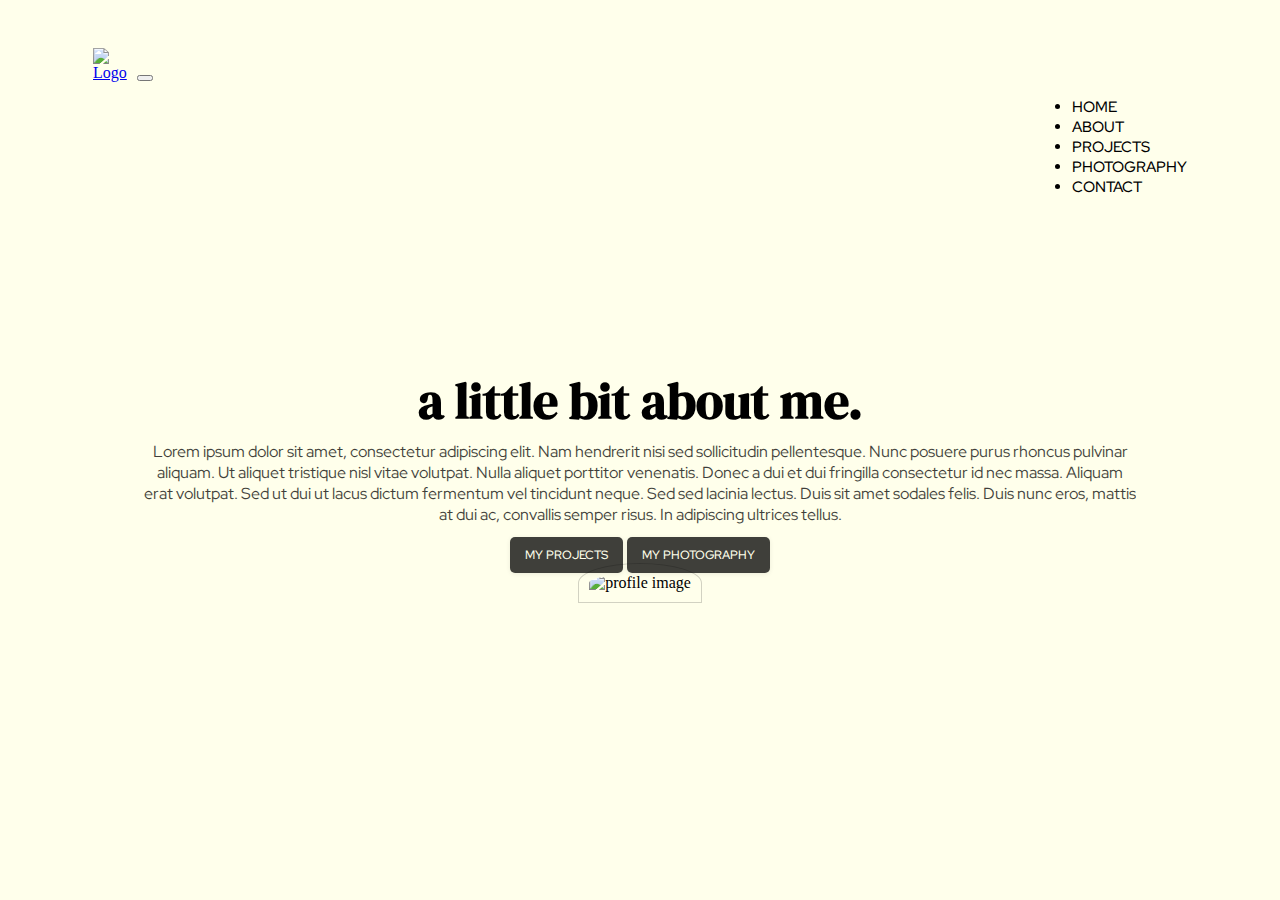
==== commit 788134a7: "added font style" ====
--- a/about.html
+++ b/about.html
@@ -11,8 +11,10 @@
     />
     <link rel="preconnect" href="https://fonts.googleapis.com" />
     <link rel="preconnect" href="https://fonts.gstatic.com" crossorigin />
+    <link rel="preconnect" href="https://fonts.googleapis.com" />
+    <link rel="preconnect" href="https://fonts.gstatic.com" crossorigin />
     <link
-      href="https://fonts.googleapis.com/css2?family=Gabarito&family=Playfair+Display:wght@400;500;600;700;800;900&family=Red+Hat+Display:wght@400;500&family=Syne+Mono&display=swap"
+      href="https://fonts.googleapis.com/css2?family=DM+Serif+Display&family=Playfair+Display:wght@400;500;700&family=Red+Hat+Display:wght@400;500&family=Syne+Mono&display=swap"
       rel="stylesheet"
     />
     <link rel="stylesheet" href="app.css" />
--- a/app.css
+++ b/app.css
@@ -1,12 +1,12 @@
 @font-face {
   font-family: Tangerine, serif;
-  src: url("Tangerine.otf");
+  src: url("Tangerine.ttf");
 }
 
 :root {
   --primary-black: #000000;
   --primary-white: #ffffeb;
-  --font-family-heading: "Tangerine", cursive;
+  --font-family-heading: "Tangerine", "DM Serif Display";
   --font-family-sub-heading: "Syne Mono", monospace;
   --font-family-paragraph: "Red Hat Display", sans-serif;
   --box-shadow: 0 1px 4px rgba(0, 0, 0, 0.1);
